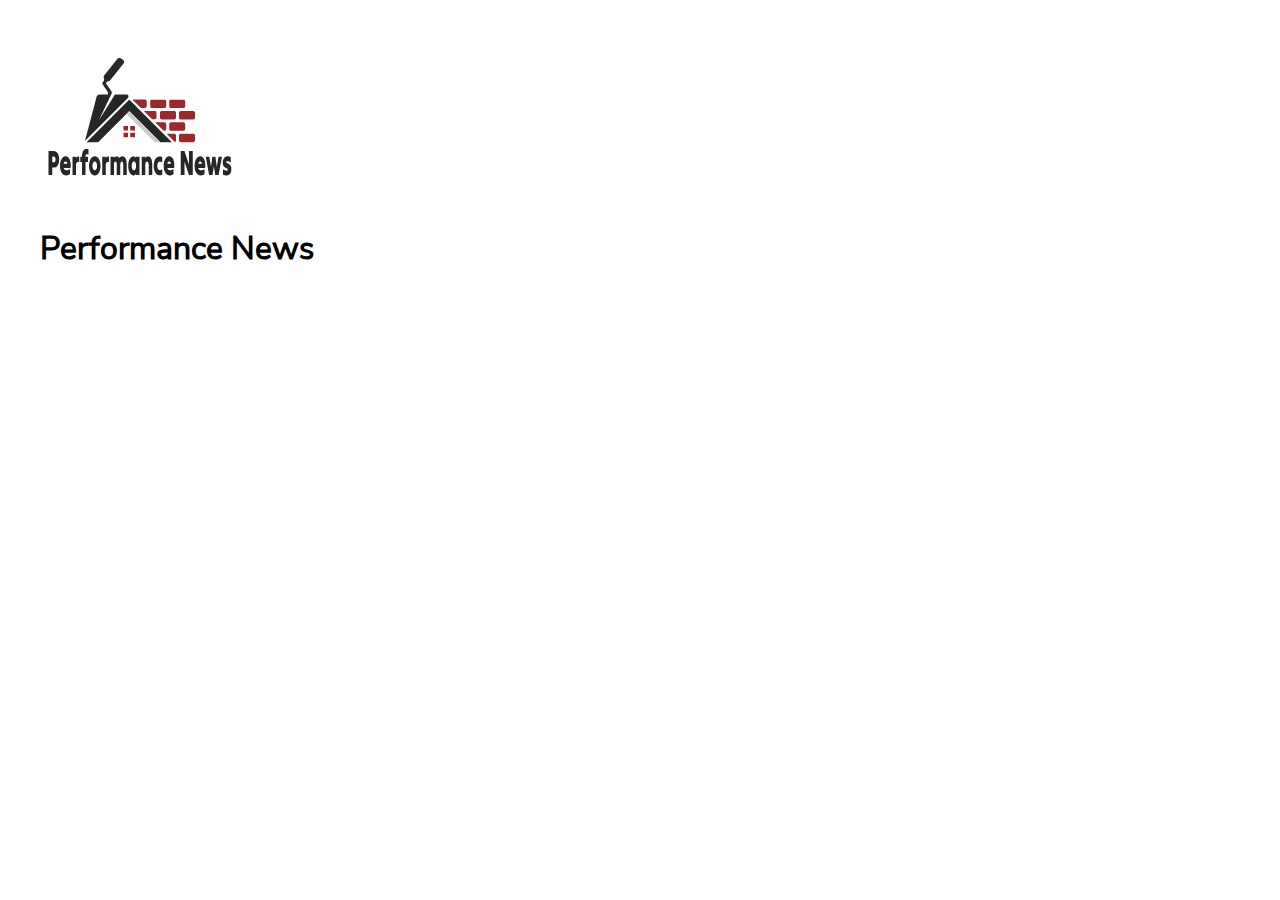
==== index.html @ c84a0a53 "agregue una pagina web" ====
<!DOCTYPE html>
<html lang="en">
  <head>
    <meta charset="UTF-8" />
    <meta name="viewport" content="width=device-width, initial-scale=1.0" />
    <title>Performance News</title>
    <link rel="stylesheet" type="text/css" href="css/style.css" />
  </head>
  <body>
    <div id="container">
      <header>
        <img
          src="./img/e30b157e38474e81ac509b7ac5391e5d.png"
          alt="Logo de Bastian Silva Performance News"
        />
        <h1>Performance News</h1>
      </header>
    </div>
  </body>
</html>
---- css/style.css ----
@import "./fonts.css";
@import "./common.css";
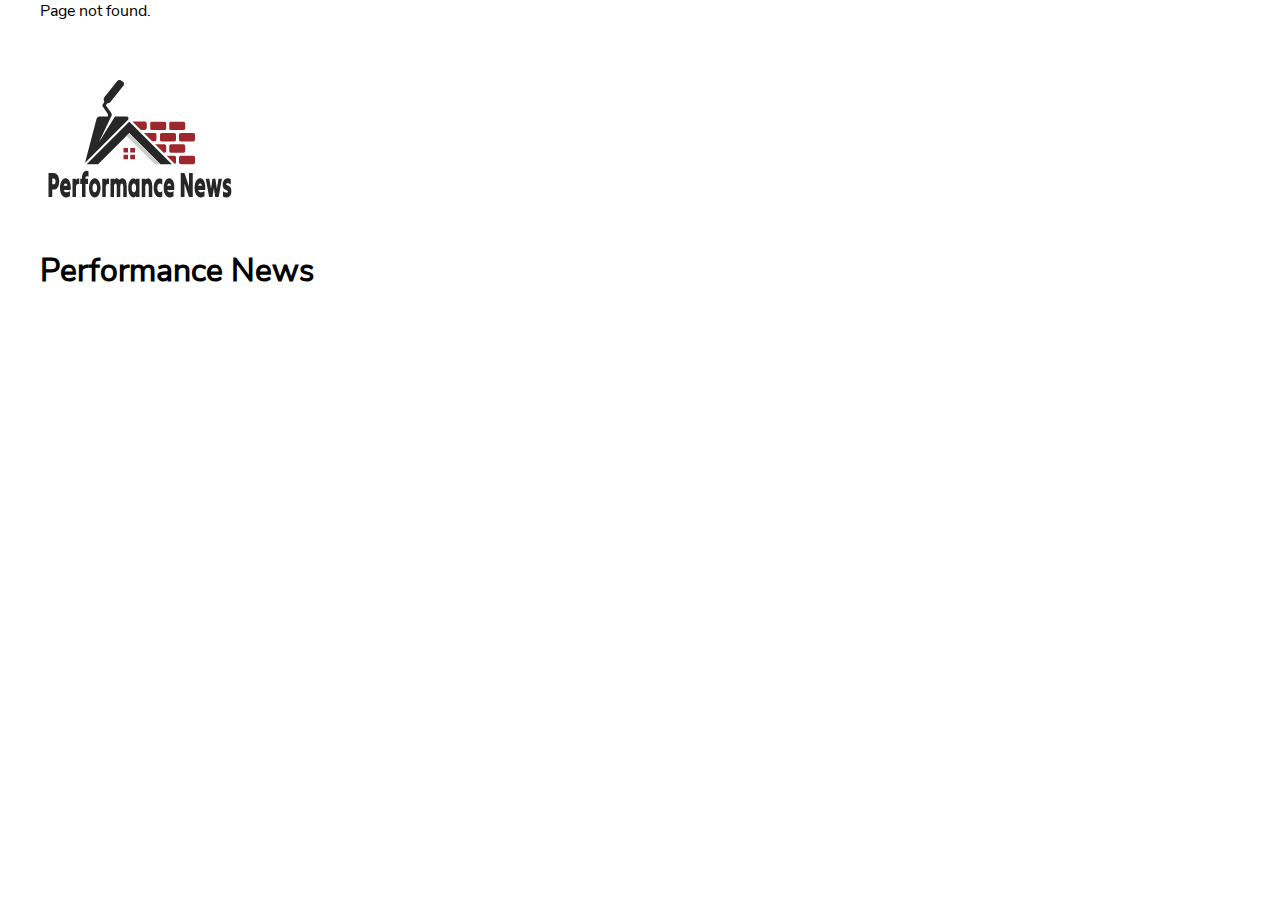
==== commit 2b8c514b: "Updated" ====
--- a/index.html
+++ b/index.html
@@ -8,6 +8,7 @@
   </head>
   <body>
     <div id="container">
+      <div include-html="partials"></div>
       <header>
         <img
           src="./img/e30b157e38474e81ac509b7ac5391e5d.png"
@@ -16,5 +17,6 @@
         <h1>Performance News</h1>
       </header>
     </div>
+    <script src="js/include-html.js"></script>
   </body>
 </html>
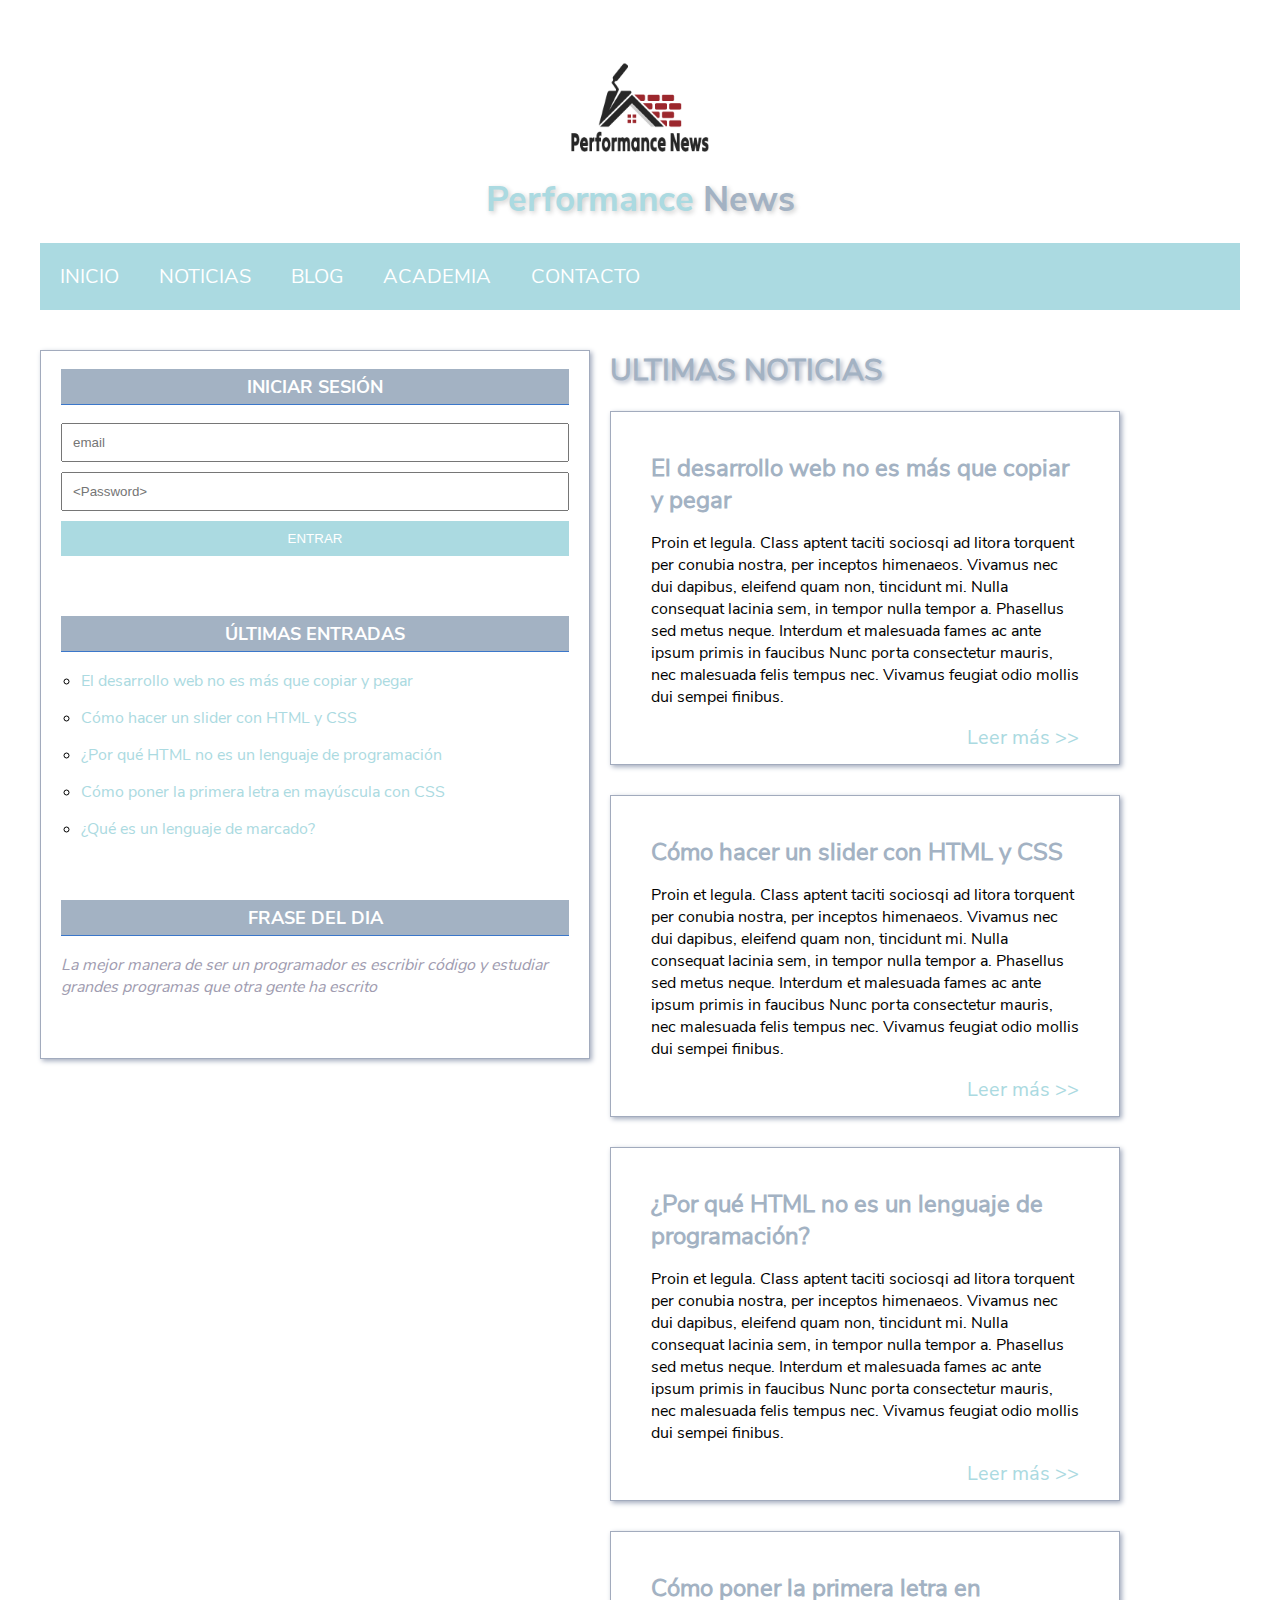
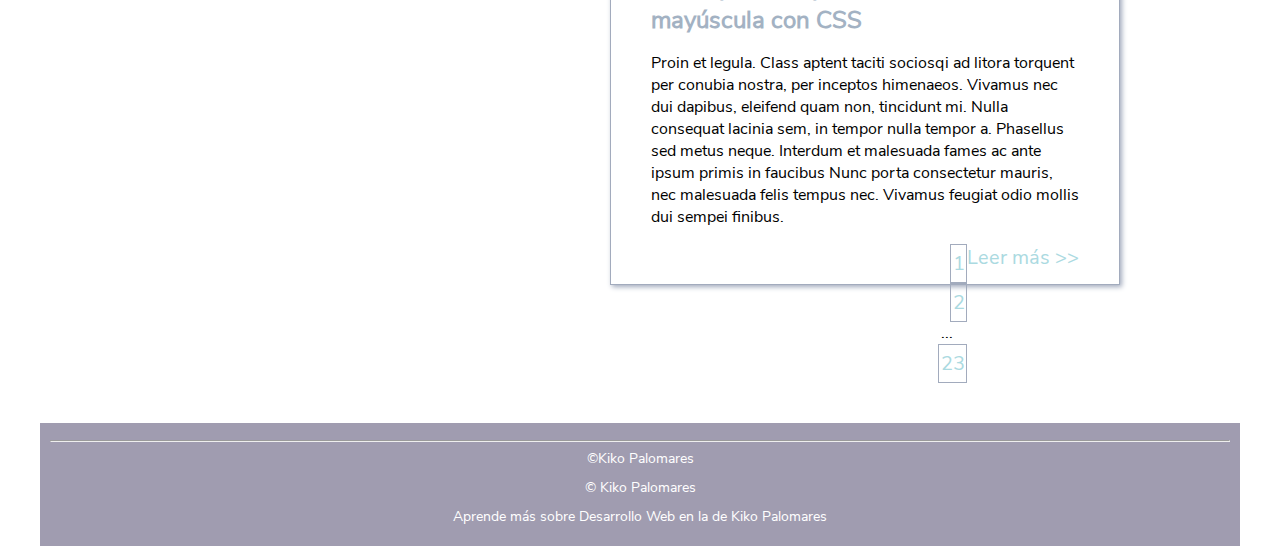
==== commit aaae3078: "updated" ====
--- a/index.html
+++ b/index.html
@@ -8,14 +8,11 @@
   </head>
   <body>
     <div id="container">
-      <div include-html="partials"></div>
-      <header>
-        <img
-          src="./img/e30b157e38474e81ac509b7ac5391e5d.png"
-          alt="Logo de Bastian Silva Performance News"
-        />
-        <h1>Performance News</h1>
-      </header>
+      <div include-html="./partials/header.html"></div>
+      <div include-html="./partials/main-menu.html"></div>
+      <div include-html="./partials/aside.html"></div>
+      <div include-html="./partials/content.html"></div>
+      <div include-html="./partials/footer.html"></div>
     </div>
     <script src="js/include-html.js"></script>
   </body>
--- a/css/style.css
+++ b/css/style.css
@@ -1,2 +1,8 @@
 @import "./fonts.css";
-@import "./common.css";+@import "./common.css";
+@import "./header.css";
+@import "./colors.css";
+@import "./main-menu.css";
+@import "./aside.css";
+@import "./content.css";
+@import "./footer.css";